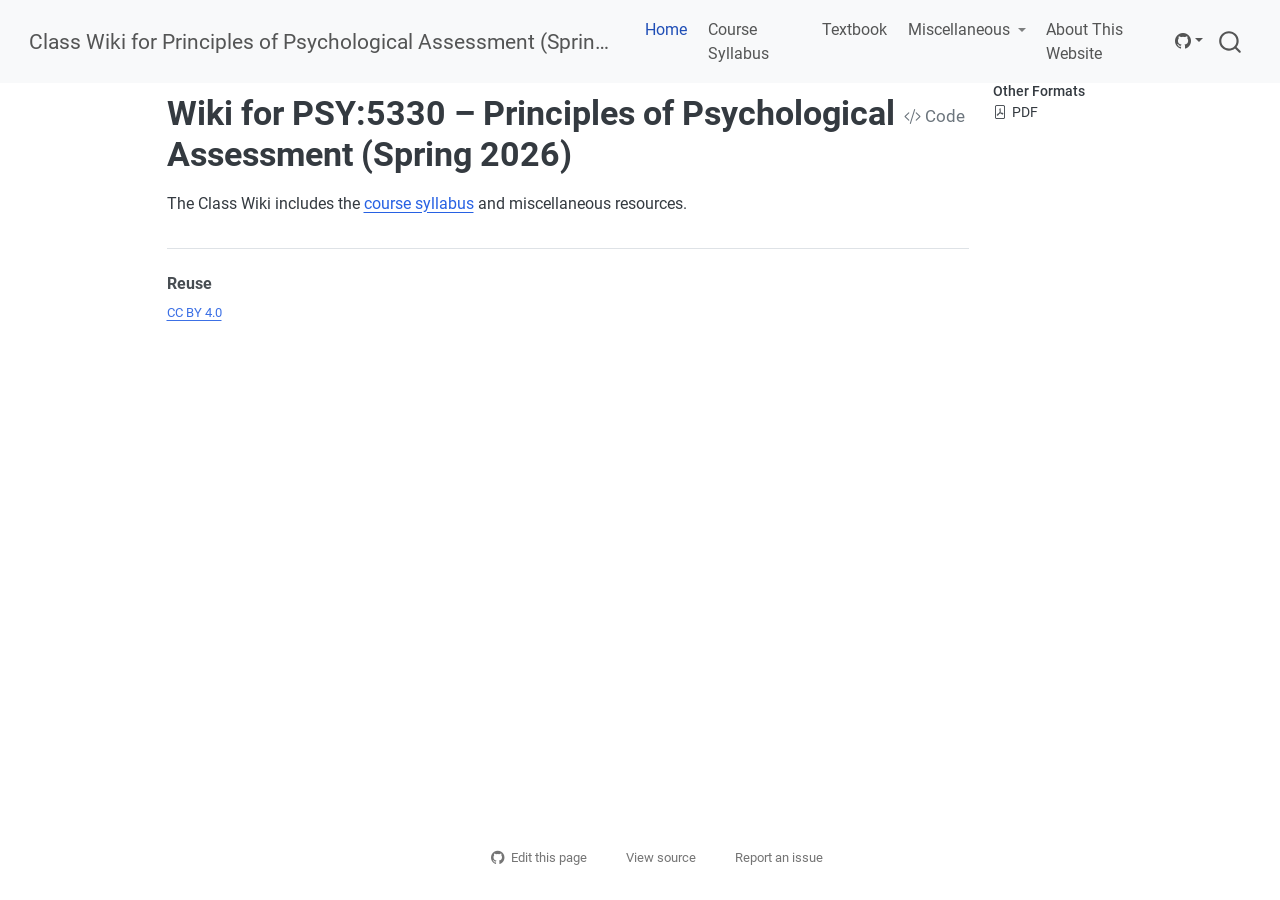
==== index.html @ 30901b77 "Initialize gh-pages" ====
<!DOCTYPE html>
<html xmlns="http://www.w3.org/1999/xhtml" lang="en" xml:lang="en"><head>

<meta charset="utf-8">
<meta name="generator" content="quarto-1.9.37">

<meta name="viewport" content="width=device-width, initial-scale=1.0, user-scalable=yes">

<meta name="author" content="Isaac T. Petersen">
<meta name="dcterms.date" content="today">

<title>Wiki for PSY:5330 – Principles of Psychological Assessment (Spring 2026) – Class Wiki for Principles of Psychological Assessment (Spring 2026)</title>
<style>
/* Default styles provided by pandoc.
** See https://pandoc.org/MANUAL.html#variables-for-html for config info.
*/
code{white-space: pre-wrap;}
span.smallcaps{font-variant: small-caps;}
div.columns{display: flex; gap: min(4vw, 1.5em);}
div.column{flex: auto; overflow-x: auto;}
div.hanging-indent{margin-left: 1.5em; text-indent: -1.5em;}
ul.task-list{list-style: none;}
ul.task-list li input[type="checkbox"] {
  width: 0.8em;
  margin: 0 0.8em 0.2em -1em; /* quarto-specific, see https://github.com/quarto-dev/quarto-cli/issues/4556 */ 
  vertical-align: middle;
}
/* CSS for syntax highlighting */
html { -webkit-text-size-adjust: 100%; }
pre > code.sourceCode { white-space: pre; position: relative; }
pre > code.sourceCode > span { display: inline-block; line-height: 1.25; }
pre > code.sourceCode > span:empty { height: 1.2em; }
.sourceCode { overflow: visible; }
code.sourceCode > span { color: inherit; text-decoration: inherit; }
div.sourceCode { margin: 1em 0; }
pre.sourceCode { margin: 0; }
@media screen {
div.sourceCode { overflow: auto; }
}
@media print {
pre > code.sourceCode { white-space: pre-wrap; }
pre > code.sourceCode > span { text-indent: -5em; padding-left: 5em; }
}
pre.numberSource code
  { counter-reset: source-line 0; }
pre.numberSource code > span
  { position: relative; left: -4em; counter-increment: source-line; }
pre.numberSource code > span > a:first-child::before
  { content: counter(source-line);
    position: relative; left: -1em; text-align: right; vertical-align: baseline;
    border: none; display: inline-block;
    -webkit-touch-callout: none; -webkit-user-select: none;
    -khtml-user-select: none; -moz-user-select: none;
    -ms-user-select: none; user-select: none;
    padding: 0 4px; width: 4em;
  }
pre.numberSource { margin-left: 3em;  padding-left: 4px; }
div.sourceCode
  {   }
@media screen {
pre > code.sourceCode > span > a:first-child::before { text-decoration: underline; }
}
</style>


<script src="site_libs/quarto-nav/quarto-nav.js"></script>
<script src="site_libs/quarto-nav/headroom.min.js"></script>
<script src="site_libs/clipboard/clipboard.min.js"></script>
<script src="site_libs/quarto-search/autocomplete.umd.js"></script>
<script src="site_libs/quarto-search/fuse.min.js"></script>
<script src="site_libs/quarto-search/quarto-search.js"></script>
<meta name="quarto:offset" content="./">
<script src="site_libs/quarto-html/quarto.js" type="module"></script>
<script src="site_libs/quarto-html/tabsets/tabsets.js" type="module"></script>
<script src="site_libs/quarto-html/popper.min.js"></script>
<script src="site_libs/quarto-html/tippy.umd.min.js"></script>
<script src="site_libs/quarto-html/anchor.min.js"></script>
<link href="site_libs/quarto-html/tippy.css" rel="stylesheet">
<link href="site_libs/quarto-html/quarto-syntax-highlighting-cad2a2f8a56dfe71ee895a68e79c9b9a.css" rel="stylesheet" id="quarto-text-highlighting-styles">
<script src="site_libs/bootstrap/bootstrap.min.js"></script>
<link href="site_libs/bootstrap/bootstrap-icons.css" rel="stylesheet">
<link href="site_libs/bootstrap/bootstrap-6f6d4dc81e9bc622e57b251f11a22821.min.css" rel="stylesheet" append-hash="true" id="quarto-bootstrap" data-mode="light">
<script id="quarto-search-options" type="application/json">{
  "location": "navbar",
  "copy-button": false,
  "collapse-after": 3,
  "panel-placement": "end",
  "type": "overlay",
  "limit": 50,
  "keyboard-shortcut": [
    "f",
    "/",
    "s"
  ],
  "show-item-context": false,
  "language": {
    "search-no-results-text": "No results",
    "search-matching-documents-text": "matching documents",
    "search-copy-link-title": "Copy link to search",
    "search-hide-matches-text": "Hide additional matches",
    "search-more-match-text": "more match in this document",
    "search-more-matches-text": "more matches in this document",
    "search-clear-button-title": "Clear",
    "search-text-placeholder": "",
    "search-detached-cancel-button-title": "Cancel",
    "search-submit-button-title": "Submit",
    "search-label": "Search"
  }
}</script>
<script async="" src="https://www.googletagmanager.com/gtag/js?id=G-CD13WE2PJ3"></script>

<script type="text/javascript">

window.dataLayer = window.dataLayer || [];
function gtag(){dataLayer.push(arguments);}
gtag('js', new Date());
gtag('config', 'G-CD13WE2PJ3', { 'anonymize_ip': true});
</script>


<link rel="stylesheet" href="styles.css">
<link rel="stylesheet" href="includes/custom.css">
<link rel="stylesheet" href="font/css/roboto.css">
</head>

<body class="nav-fixed quarto-light">

<div id="quarto-search-results"></div>
  <header id="quarto-header" class="headroom fixed-top">
    <nav class="navbar navbar-expand-lg " data-bs-theme="dark">
      <div class="navbar-container container-fluid">
      <div class="navbar-brand-container mx-auto">
    <a class="navbar-brand" href="./index.html">
    <span class="navbar-title">Class Wiki for Principles of Psychological Assessment (Spring 2026)</span>
    </a>
  </div>
            <div id="quarto-search" class="" title="Search"></div>
          <button class="navbar-toggler" type="button" data-bs-toggle="collapse" data-bs-target="#navbarCollapse" aria-controls="navbarCollapse" role="menu" aria-expanded="false" aria-label="Toggle navigation" onclick="if (window.quartoToggleHeadroom) { window.quartoToggleHeadroom(); }">
  <span class="navbar-toggler-icon"></span>
</button>
          <div class="collapse navbar-collapse" id="navbarCollapse">
            <ul class="navbar-nav navbar-nav-scroll me-auto">
  <li class="nav-item">
    <a class="nav-link active" href="./index.html" aria-current="page"> 
<span class="menu-text">Home</span></a>
  </li>  
  <li class="nav-item">
    <a class="nav-link" href="./syllabus.html"> 
<span class="menu-text">Course Syllabus</span></a>
  </li>  
  <li class="nav-item">
    <a class="nav-link" href="https://isaactpetersen.github.io/Principles-Psychological-Assessment"> 
<span class="menu-text">Textbook</span></a>
  </li>  
  <li class="nav-item dropdown ">
    <a class="nav-link dropdown-toggle" href="#" id="nav-menu-miscellaneous" role="link" data-bs-toggle="dropdown" aria-expanded="false">
 <span class="menu-text">Miscellaneous</span>
    </a>
    <ul class="dropdown-menu" aria-labelledby="nav-menu-miscellaneous">    
        <li>
    <a class="dropdown-item" href="./help.html">
 <span class="dropdown-text">I Think I Might Need Some Help…</span></a>
  </li>  
    </ul>
  </li>
  <li class="nav-item">
    <a class="nav-link" href="./about.html"> 
<span class="menu-text">About This Website</span></a>
  </li>  
</ul>
          </div> <!-- /navcollapse -->
            <div class="quarto-navbar-tools">
    <div class="dropdown">
      <a href="" title="" id="quarto-navigation-tool-dropdown-0" class="quarto-navigation-tool dropdown-toggle px-1" data-bs-toggle="dropdown" aria-expanded="false" role="link" aria-label=""><i class="bi bi-github"></i></a>
      <ul class="dropdown-menu" aria-labelledby="quarto-navigation-tool-dropdown-0">
          <li>
            <a class="dropdown-item quarto-navbar-tools-item" href="https://github.com/isaactpetersen/psy-5330-2026-spring">
            Source Code
            </a>
          </li>
          <li>
            <a class="dropdown-item quarto-navbar-tools-item" href="https://github.com/isaactpetersen/psy-5330-2026-spring/issues/new">
            Report a Bug
            </a>
          </li>
      </ul>
    </div>
</div>
      </div> <!-- /container-fluid -->
    </nav>
</header>
<!-- content -->
<div id="quarto-content" class="quarto-container page-columns page-rows-contents page-layout-article page-navbar">
<!-- sidebar -->
<!-- margin-sidebar -->
    <div id="quarto-margin-sidebar" class="sidebar margin-sidebar">
        
    <div class="quarto-alternate-formats"><h2>Other Formats</h2><ul><li><a href="index.pdf"><i class="bi bi-file-pdf"></i>PDF</a></li></ul></div></div>
<!-- main -->
<main class="content" id="quarto-document-content">

<header id="title-block-header" class="quarto-title-block default">
<div class="quarto-title">
<div class="quarto-title-block"><div><h1 class="title">Wiki for PSY:5330 – Principles of Psychological Assessment (Spring 2026)</h1><button type="button" class="btn code-tools-button" id="quarto-code-tools-source"><i class="bi"></i> Code</button></div></div>
</div>



<div class="quarto-title-meta">

    
  
    
  </div>
  


</header>


<p>The Class Wiki includes the <a href="./syllabus.html">course syllabus</a> and miscellaneous resources.</p>


<!-- -->


<div id="quarto-appendix" class="default"><section class="quarto-appendix-contents" id="quarto-reuse"><h2 class="anchored quarto-appendix-heading">Reuse</h2><div class="quarto-appendix-contents"><div><a rel="license" href="https://creativecommons.org/licenses/by/4.0/">CC BY 4.0</a></div></div></section></div></main> <!-- /main -->
<script id="quarto-html-after-body" type="application/javascript">
  window.document.addEventListener("DOMContentLoaded", function (event) {
    const icon = "";
    const anchorJS = new window.AnchorJS();
    anchorJS.options = {
      placement: 'right',
      icon: icon
    };
    anchorJS.add('.anchored');
    const isCodeAnnotation = (el) => {
      for (const clz of el.classList) {
        if (clz.startsWith('code-annotation-')) {                     
          return true;
        }
      }
      return false;
    }
    const onCopySuccess = function(e) {
      // button target
      const button = e.trigger;
      // don't keep focus
      button.blur();
      // flash "checked"
      button.classList.add('code-copy-button-checked');
      var currentTitle = button.getAttribute("title");
      button.setAttribute("title", "Copied!");
      let tooltip;
      if (window.bootstrap) {
        button.setAttribute("data-bs-toggle", "tooltip");
        button.setAttribute("data-bs-placement", "left");
        button.setAttribute("data-bs-title", "Copied!");
        tooltip = new bootstrap.Tooltip(button, 
          { trigger: "manual", 
            customClass: "code-copy-button-tooltip",
            offset: [0, -8]});
        tooltip.show();    
      }
      setTimeout(function() {
        if (tooltip) {
          tooltip.hide();
          button.removeAttribute("data-bs-title");
          button.removeAttribute("data-bs-toggle");
          button.removeAttribute("data-bs-placement");
        }
        button.setAttribute("title", currentTitle);
        button.classList.remove('code-copy-button-checked');
      }, 1000);
      // clear code selection
      e.clearSelection();
    }
    const getTextToCopy = function(trigger) {
      const outerScaffold = trigger.parentElement.cloneNode(true);
      const codeEl = outerScaffold.querySelector('code');
      for (const childEl of codeEl.children) {
        if (isCodeAnnotation(childEl)) {
          childEl.remove();
        }
      }
      return codeEl.innerText;
    }
    const clipboard = new window.ClipboardJS('.code-copy-button:not([data-in-quarto-modal])', {
      text: getTextToCopy
    });
    clipboard.on('success', onCopySuccess);
    if (window.document.getElementById('quarto-embedded-source-code-modal')) {
      const clipboardModal = new window.ClipboardJS('.code-copy-button[data-in-quarto-modal]', {
        text: getTextToCopy,
        container: window.document.getElementById('quarto-embedded-source-code-modal')
      });
      clipboardModal.on('success', onCopySuccess);
    }
    const viewSource = window.document.getElementById('quarto-view-source') ||
                       window.document.getElementById('quarto-code-tools-source');
    if (viewSource) {
      const sourceUrl = viewSource.getAttribute("data-quarto-source-url");
      viewSource.addEventListener("click", function(e) {
        if (sourceUrl) {
          // rstudio viewer pane
          if (/\bcapabilities=\b/.test(window.location)) {
            window.open(sourceUrl);
          } else {
            window.location.href = sourceUrl;
          }
        } else {
          const modal = new bootstrap.Modal(document.getElementById('quarto-embedded-source-code-modal'));
          modal.show();
        }
        return false;
      });
    }
    function toggleCodeHandler(show) {
      return function(e) {
        const detailsSrc = window.document.querySelectorAll(".cell > details > .sourceCode");
        for (let i=0; i<detailsSrc.length; i++) {
          const details = detailsSrc[i].parentElement;
          if (show) {
            details.open = true;
          } else {
            details.removeAttribute("open");
          }
        }
        const cellCodeDivs = window.document.querySelectorAll(".cell > .sourceCode");
        const fromCls = show ? "hidden" : "unhidden";
        const toCls = show ? "unhidden" : "hidden";
        for (let i=0; i<cellCodeDivs.length; i++) {
          const codeDiv = cellCodeDivs[i];
          if (codeDiv.classList.contains(fromCls)) {
            codeDiv.classList.remove(fromCls);
            codeDiv.classList.add(toCls);
          } 
        }
        return false;
      }
    }
    const hideAllCode = window.document.getElementById("quarto-hide-all-code");
    if (hideAllCode) {
      hideAllCode.addEventListener("click", toggleCodeHandler(false));
    }
    const showAllCode = window.document.getElementById("quarto-show-all-code");
    if (showAllCode) {
      showAllCode.addEventListener("click", toggleCodeHandler(true));
    }
      var localhostRegex = new RegExp(/^(?:http|https):\/\/localhost\:?[0-9]*\//);
      var mailtoRegex = new RegExp(/^mailto:/);
        var filterRegex = new RegExp("https:\/\/isaactpetersen\.github\.io\/psy-5330-2026-spring\/");
      var isInternal = (href) => {
          return filterRegex.test(href) || localhostRegex.test(href) || mailtoRegex.test(href);
      }
      // Inspect non-navigation links and adorn them if external
     var links = window.document.querySelectorAll('a[href]:not(.nav-link):not(.navbar-brand):not(.toc-action):not(.sidebar-link):not(.sidebar-item-toggle):not(.pagination-link):not(.no-external):not([aria-hidden]):not(.dropdown-item):not(.quarto-navigation-tool):not(.about-link)');
      for (var i=0; i<links.length; i++) {
        const link = links[i];
        if (!isInternal(link.href)) {
          // undo the damage that might have been done by quarto-nav.js in the case of
          // links that we want to consider external
          if (link.dataset.originalHref !== undefined) {
            link.href = link.dataset.originalHref;
          }
            // target, if specified
            link.setAttribute("target", "_blank");
            if (link.getAttribute("rel") === null) {
              link.setAttribute("rel", "noopener");
            }
        }
      }
    function tippyHover(el, contentFn, onTriggerFn, onUntriggerFn) {
      const config = {
        allowHTML: true,
        maxWidth: 500,
        delay: 100,
        arrow: false,
        appendTo: function(el) {
            return el.parentElement;
        },
        interactive: true,
        interactiveBorder: 10,
        theme: 'quarto',
        placement: 'bottom-start',
      };
      if (contentFn) {
        config.content = contentFn;
      }
      if (onTriggerFn) {
        config.onTrigger = onTriggerFn;
      }
      if (onUntriggerFn) {
        config.onUntrigger = onUntriggerFn;
      }
      window.tippy(el, config); 
    }
    const noterefs = window.document.querySelectorAll('a[role="doc-noteref"]');
    for (var i=0; i<noterefs.length; i++) {
      const ref = noterefs[i];
      tippyHover(ref, function() {
        // use id or data attribute instead here
        let href = ref.getAttribute('data-footnote-href') || ref.getAttribute('href');
        try { href = new URL(href).hash; } catch {}
        const id = href.replace(/^#\/?/, "");
        const note = window.document.getElementById(id);
        if (note) {
          return note.innerHTML;
        } else {
          return "";
        }
      });
    }
    const xrefs = window.document.querySelectorAll('a.quarto-xref');
    const processXRef = (id, note) => {
      // Strip column container classes
      const stripColumnClz = (el) => {
        el.classList.remove("page-full", "page-columns");
        if (el.children) {
          for (const child of el.children) {
            stripColumnClz(child);
          }
        }
      }
      stripColumnClz(note)
      if (id === null || id.startsWith('sec-')) {
        // Special case sections, only their first couple elements
        const container = document.createElement("div");
        if (note.children && note.children.length > 2) {
          container.appendChild(note.children[0].cloneNode(true));
          for (let i = 1; i < note.children.length; i++) {
            const child = note.children[i];
            if (child.tagName === "P" && child.innerText === "") {
              continue;
            } else {
              container.appendChild(child.cloneNode(true));
              break;
            }
          }
          if (window.Quarto?.typesetMath) {
            window.Quarto.typesetMath(container);
          }
          return container.innerHTML
        } else {
          if (window.Quarto?.typesetMath) {
            window.Quarto.typesetMath(note);
          }
          return note.innerHTML;
        }
      } else {
        // Remove any anchor links if they are present
        const anchorLink = note.querySelector('a.anchorjs-link');
        if (anchorLink) {
          anchorLink.remove();
        }
        if (window.Quarto?.typesetMath) {
          window.Quarto.typesetMath(note);
        }
        if (note.classList.contains("callout")) {
          return note.outerHTML;
        } else {
          return note.innerHTML;
        }
      }
    }
    for (var i=0; i<xrefs.length; i++) {
      const xref = xrefs[i];
      tippyHover(xref, undefined, function(instance) {
        instance.disable();
        let url = xref.getAttribute('href');
        let hash = undefined; 
        if (url.startsWith('#')) {
          hash = url;
        } else {
          try { hash = new URL(url).hash; } catch {}
        }
        if (hash) {
          const id = hash.replace(/^#\/?/, "");
          const note = window.document.getElementById(id);
          if (note !== null) {
            try {
              const html = processXRef(id, note.cloneNode(true));
              instance.setContent(html);
            } finally {
              instance.enable();
              instance.show();
            }
          } else {
            // See if we can fetch this
            fetch(url.split('#')[0])
            .then(res => res.text())
            .then(html => {
              const parser = new DOMParser();
              const htmlDoc = parser.parseFromString(html, "text/html");
              const note = htmlDoc.getElementById(id);
              if (note !== null) {
                const html = processXRef(id, note);
                instance.setContent(html);
              } 
            }).finally(() => {
              instance.enable();
              instance.show();
            });
          }
        } else {
          // See if we can fetch a full url (with no hash to target)
          // This is a special case and we should probably do some content thinning / targeting
          fetch(url)
          .then(res => res.text())
          .then(html => {
            const parser = new DOMParser();
            const htmlDoc = parser.parseFromString(html, "text/html");
            const note = htmlDoc.querySelector('main.content');
            if (note !== null) {
              // This should only happen for chapter cross references
              // (since there is no id in the URL)
              // remove the first header
              if (note.children.length > 0 && note.children[0].tagName === "HEADER") {
                note.children[0].remove();
              }
              const html = processXRef(null, note);
              instance.setContent(html);
            } 
          }).finally(() => {
            instance.enable();
            instance.show();
          });
        }
      }, function(instance) {
      });
    }
        let selectedAnnoteEl;
        const selectorForAnnotation = ( cell, annotation) => {
          let cellAttr = 'data-code-cell="' + cell + '"';
          let lineAttr = 'data-code-annotation="' +  annotation + '"';
          const selector = 'span[' + cellAttr + '][' + lineAttr + ']';
          return selector;
        }
        const selectCodeLines = (annoteEl) => {
          const doc = window.document;
          const targetCell = annoteEl.getAttribute("data-target-cell");
          const targetAnnotation = annoteEl.getAttribute("data-target-annotation");
          const annoteSpan = window.document.querySelector(selectorForAnnotation(targetCell, targetAnnotation));
          const lines = annoteSpan.getAttribute("data-code-lines").split(",");
          const lineIds = lines.map((line) => {
            return targetCell + "-" + line;
          })
          let top = null;
          let height = null;
          let parent = null;
          if (lineIds.length > 0) {
              //compute the position of the single el (top and bottom and make a div)
              const el = window.document.getElementById(lineIds[0]);
              top = el.offsetTop;
              height = el.offsetHeight;
              parent = el.parentElement.parentElement;
            if (lineIds.length > 1) {
              const lastEl = window.document.getElementById(lineIds[lineIds.length - 1]);
              const bottom = lastEl.offsetTop + lastEl.offsetHeight;
              height = bottom - top;
            }
            if (top !== null && height !== null && parent !== null) {
              // cook up a div (if necessary) and position it 
              let div = window.document.getElementById("code-annotation-line-highlight");
              if (div === null) {
                div = window.document.createElement("div");
                div.setAttribute("id", "code-annotation-line-highlight");
                div.style.position = 'absolute';
                parent.appendChild(div);
              }
              div.style.top = top - 2 + "px";
              div.style.height = height + 4 + "px";
              div.style.left = 0;
              let gutterDiv = window.document.getElementById("code-annotation-line-highlight-gutter");
              if (gutterDiv === null) {
                gutterDiv = window.document.createElement("div");
                gutterDiv.setAttribute("id", "code-annotation-line-highlight-gutter");
                gutterDiv.style.position = 'absolute';
                const codeCell = window.document.getElementById(targetCell);
                const gutter = codeCell.querySelector('.code-annotation-gutter');
                gutter.appendChild(gutterDiv);
              }
              gutterDiv.style.top = top - 2 + "px";
              gutterDiv.style.height = height + 4 + "px";
            }
            selectedAnnoteEl = annoteEl;
          }
        };
        const unselectCodeLines = () => {
          const elementsIds = ["code-annotation-line-highlight", "code-annotation-line-highlight-gutter"];
          elementsIds.forEach((elId) => {
            const div = window.document.getElementById(elId);
            if (div) {
              div.remove();
            }
          });
          selectedAnnoteEl = undefined;
        };
          // Handle positioning of the toggle
      window.addEventListener(
        "resize",
        throttle(() => {
          elRect = undefined;
          if (selectedAnnoteEl) {
            selectCodeLines(selectedAnnoteEl);
          }
        }, 10)
      );
      function throttle(fn, ms) {
      let throttle = false;
      let timer;
        return (...args) => {
          if(!throttle) { // first call gets through
              fn.apply(this, args);
              throttle = true;
          } else { // all the others get throttled
              if(timer) clearTimeout(timer); // cancel #2
              timer = setTimeout(() => {
                fn.apply(this, args);
                timer = throttle = false;
              }, ms);
          }
        };
      }
        // Attach click handler to the DT
        const annoteDls = window.document.querySelectorAll('dt[data-target-cell]');
        for (const annoteDlNode of annoteDls) {
          annoteDlNode.addEventListener('click', (event) => {
            const clickedEl = event.target;
            if (clickedEl !== selectedAnnoteEl) {
              unselectCodeLines();
              const activeEl = window.document.querySelector('dt[data-target-cell].code-annotation-active');
              if (activeEl) {
                activeEl.classList.remove('code-annotation-active');
              }
              selectCodeLines(clickedEl);
              clickedEl.classList.add('code-annotation-active');
            } else {
              // Unselect the line
              unselectCodeLines();
              clickedEl.classList.remove('code-annotation-active');
            }
          });
        }
    const findCites = (el) => {
      const parentEl = el.parentElement;
      if (parentEl) {
        const cites = parentEl.dataset.cites;
        if (cites) {
          return {
            el,
            cites: cites.split(' ')
          };
        } else {
          return findCites(el.parentElement)
        }
      } else {
        return undefined;
      }
    };
    var bibliorefs = window.document.querySelectorAll('a[role="doc-biblioref"]');
    for (var i=0; i<bibliorefs.length; i++) {
      const ref = bibliorefs[i];
      const citeInfo = findCites(ref);
      if (citeInfo) {
        tippyHover(citeInfo.el, function() {
          var popup = window.document.createElement('div');
          citeInfo.cites.forEach(function(cite) {
            var citeDiv = window.document.createElement('div');
            citeDiv.classList.add('hanging-indent');
            citeDiv.classList.add('csl-entry');
            var biblioDiv = window.document.getElementById('ref-' + cite);
            if (biblioDiv) {
              citeDiv.innerHTML = biblioDiv.innerHTML;
            }
            popup.appendChild(citeDiv);
          });
          return popup.innerHTML;
        });
      }
    }
  });
  </script><div class="modal fade" id="quarto-embedded-source-code-modal" tabindex="-1" aria-labelledby="quarto-embedded-source-code-modal-label" aria-hidden="true"><div class="modal-dialog modal-dialog-scrollable"><div class="modal-content"><div class="modal-header"><h5 class="modal-title" id="quarto-embedded-source-code-modal-label">Source Code</h5><button class="btn-close" data-bs-dismiss="modal"></button></div><div class="modal-body"><div class="">
<div class="code-copy-outer-scaffold"><div class="sourceCode" id="cb1" data-shortcodes="false"><pre class="sourceCode markdown code-with-copy"><code class="sourceCode markdown"><span id="cb1-1"><a href="#cb1-1" aria-hidden="true" tabindex="-1"></a><span class="co">---</span></span>
<span id="cb1-2"><a href="#cb1-2" aria-hidden="true" tabindex="-1"></a><span class="an">title:</span><span class="co"> "Wiki for PSY:5330 – Principles of Psychological Assessment (Spring 2026)"</span></span>
<span id="cb1-3"><a href="#cb1-3" aria-hidden="true" tabindex="-1"></a><span class="co">---</span></span>
<span id="cb1-4"><a href="#cb1-4" aria-hidden="true" tabindex="-1"></a></span>
<span id="cb1-5"><a href="#cb1-5" aria-hidden="true" tabindex="-1"></a>The Class Wiki includes the <span class="co">[</span><span class="ot">course syllabus</span><span class="co">](syllabus.qmd)</span> and miscellaneous resources.</span></code></pre></div><button title="Copy to Clipboard" class="code-copy-button" data-in-quarto-modal=""><i class="bi"></i></button></div>
</div></div></div></div></div>
</div> <!-- /content -->




<footer class="footer"><div class="nav-footer"><div class="nav-footer-center"><div class="toc-actions"><ul><li><a href="https://github.com/isaactpetersen/psy-5330-2026-spring/edit/main/index.qmd" class="toc-action"><i class="bi bi-github"></i>Edit this page</a></li><li><a href="https://github.com/isaactpetersen/psy-5330-2026-spring/blob/main/index.qmd" class="toc-action"><i class="bi empty"></i>View source</a></li><li><a href="https://github.com/isaactpetersen/psy-5330-2026-spring/issues/new" class="toc-action"><i class="bi empty"></i>Report an issue</a></li></ul></div></div></div></footer></body></html>
---- site_libs/quarto-html/tippy.css ----
.tippy-box[data-animation=fade][data-state=hidden]{opacity:0}[data-tippy-root]{max-width:calc(100vw - 10px)}.tippy-box{position:relative;background-color:#333;color:#fff;border-radius:4px;font-size:14px;line-height:1.4;white-space:normal;outline:0;transition-property:transform,visibility,opacity}.tippy-box[data-placement^=top]>.tippy-arrow{bottom:0}.tippy-box[data-placement^=top]>.tippy-arrow:before{bottom:-7px;left:0;border-width:8px 8px 0;border-top-color:initial;transform-origin:center top}.tippy-box[data-placement^=bottom]>.tippy-arrow{top:0}.tippy-box[data-placement^=bottom]>.tippy-arrow:before{top:-7px;left:0;border-width:0 8px 8px;border-bottom-color:initial;transform-origin:center bottom}.tippy-box[data-placement^=left]>.tippy-arrow{right:0}.tippy-box[data-placement^=left]>.tippy-arrow:before{border-width:8px 0 8px 8px;border-left-color:initial;right:-7px;transform-origin:center left}.tippy-box[data-placement^=right]>.tippy-arrow{left:0}.tippy-box[data-placement^=right]>.tippy-arrow:before{left:-7px;border-width:8px 8px 8px 0;border-right-color:initial;transform-origin:center right}.tippy-box[data-inertia][data-state=visible]{transition-timing-function:cubic-bezier(.54,1.5,.38,1.11)}.tippy-arrow{width:16px;height:16px;color:#333}.tippy-arrow:before{content:"";position:absolute;border-color:transparent;border-style:solid}.tippy-content{position:relative;padding:5px 9px;z-index:1}
---- site_libs/quarto-html/quarto-syntax-highlighting-cad2a2f8a56dfe71ee895a68e79c9b9a.css ----
/* quarto syntax highlight colors */
:root {
  --quarto-hl-ot-color: #d91e18;
  --quarto-hl-at-color: #a55a00;
  --quarto-hl-ss-color: #008000;
  --quarto-hl-an-color: #696969;
  --quarto-hl-fu-color: #06287e;
  --quarto-hl-st-color: #008000;
  --quarto-hl-cf-color: #d91e18;
  --quarto-hl-op-color: #00769e;
  --quarto-hl-er-color: #7928a1;
  --quarto-hl-bn-color: #7928a1;
  --quarto-hl-al-color: #7928a1;
  --quarto-hl-va-color: #a55a00;
  --quarto-hl-bu-color: inherit;
  --quarto-hl-ex-color: inherit;
  --quarto-hl-pp-color: #7928a1;
  --quarto-hl-in-color: #696969;
  --quarto-hl-vs-color: #008000;
  --quarto-hl-wa-color: #696969;
  --quarto-hl-do-color: #696969;
  --quarto-hl-im-color: inherit;
  --quarto-hl-ch-color: #008000;
  --quarto-hl-dt-color: #7928a1;
  --quarto-hl-fl-color: #a55a00;
  --quarto-hl-co-color: #696969;
  --quarto-hl-cv-color: #696969;
  --quarto-hl-cn-color: #d91e18;
  --quarto-hl-sc-color: #00769e;
  --quarto-hl-dv-color: #7928a1;
  --quarto-hl-kw-color: #d91e18;
}

/* other quarto variables */
:root {
  --quarto-font-monospace: SFMono-Regular, Menlo, Monaco, Consolas, "Liberation Mono", "Courier New", monospace;
}

/* syntax highlight based on Pandoc's rules */
pre > code.sourceCode > span {
  color: #545454;
}

code.sourceCode > span {
  color: #545454;
}

div.sourceCode,
div.sourceCode pre.sourceCode {
  color: #545454;
}

/* Normal */
code span {
  color: #545454;
}

/* Alert */
code span.al {
  color: #7928a1;
  font-style: inherit;
}

/* Annotation */
code span.an {
  color: #696969;
  font-style: inherit;
}

/* Attribute */
code span.at {
  color: #a55a00;
  font-style: inherit;
}

/* BaseN */
code span.bn {
  color: #7928a1;
  font-style: inherit;
}

/* BuiltIn */
code span.bu {
  font-style: inherit;
}

/* ControlFlow */
code span.cf {
  color: #d91e18;
  font-style: inherit;
}

/* Char */
code span.ch {
  color: #008000;
  font-style: inherit;
}

/* Constant */
code span.cn {
  color: #d91e18;
  font-style: inherit;
}

/* Comment */
code span.co {
  color: #696969;
  font-style: inherit;
}

/* CommentVar */
code span.cv {
  color: #696969;
  font-style: italic;
}

/* Documentation */
code span.do {
  color: #696969;
  font-style: italic;
}

/* DataType */
code span.dt {
  color: #7928a1;
  font-style: inherit;
}

/* DecVal */
code span.dv {
  color: #7928a1;
  font-style: inherit;
}

/* Error */
code span.er {
  color: #7928a1;
  font-style: inherit;
}

/* Extension */
code span.ex {
  font-style: inherit;
}

/* Float */
code span.fl {
  color: #a55a00;
  font-style: inherit;
}

/* Function */
code span.fu {
  color: #06287e;
  font-style: inherit;
}

/* Import */
code span.im {
  font-style: inherit;
}

/* Information */
code span.in {
  color: #696969;
  font-style: inherit;
}

/* Keyword */
code span.kw {
  color: #d91e18;
  font-style: inherit;
}

/* Operator */
code span.op {
  color: #00769e;
  font-style: inherit;
}

/* Other */
code span.ot {
  color: #d91e18;
  font-style: inherit;
}

/* Preprocessor */
code span.pp {
  color: #7928a1;
  font-style: inherit;
}

/* SpecialChar */
code span.sc {
  color: #00769e;
  font-style: inherit;
}

/* SpecialString */
code span.ss {
  color: #008000;
  font-style: inherit;
}

/* String */
code span.st {
  color: #008000;
  font-style: inherit;
}

/* Variable */
code span.va {
  color: #a55a00;
  font-style: inherit;
}

/* VerbatimString */
code span.vs {
  color: #008000;
  font-style: inherit;
}

/* Warning */
code span.wa {
  color: #696969;
  font-style: italic;
}

.prevent-inlining {
  content: "</";
}

/*# sourceMappingURL=5926083d5e9dd90c2eb8d06145e1d972.css.map */
---- styles.css ----
/* css styles */
---- includes/custom.css ----
/* Whole document: */
body{
  font-family: Roboto;
  font-size: 12pt;
}

/* Headers */
h1,h2,h3,h4,h5,h6{
  font-family: Roboto;
}

/* Block quotes: */
blockquote {
  padding: 10px 20px;
  margin: 0 0 20px;
  font-size: 14px; /*default: 17.5px*/
  border-left: 5px solid #eee;
}

/* Navbar */
.navbar-brand {
  font-family: Roboto;
}

.navbar-default {
  font-family: Roboto;
  font-size: 12pt;
}
---- font/css/roboto.css ----
@font-face {
  font-family: 'Roboto';
  font-style: normal;
  font-weight: 100;
  src: url('../fonts/roboto-v30-latin-100.eot'); /* IE9 Compat Modes */
  src: local(''), local(''),
       url('../fonts/roboto-v30-latin-100.eot?#iefix') format('embedded-opentype'), /* IE6-IE8 */
       url('../fonts/roboto-v30-latin-100.woff2') format('woff2'), /* Super Modern Browsers */
       url('../fonts/roboto-v30-latin-100.woff') format('woff'), /* Modern Browsers */
       url('../fonts/roboto-v30-latin-100.ttf') format('truetype'), /* Safari, Android, iOS */
       url('../fonts/roboto-v30-latin-100.svg#\1') format('svg'); /* Legacy iOS */
}
@font-face {
  font-family: 'Roboto';
  font-style: italic;
  font-weight: 100;
  src: url('../fonts/roboto-v30-latin-100italic.eot'); /* IE9 Compat Modes */
  src: local(''), local(''),
       url('../fonts/roboto-v30-latin-100italic.eot?#iefix') format('embedded-opentype'), /* IE6-IE8 */
       url('../fonts/roboto-v30-latin-100italic.woff2') format('woff2'), /* Super Modern Browsers */
       url('../fonts/roboto-v30-latin-100italic.woff') format('woff'), /* Modern Browsers */
       url('../fonts/roboto-v30-latin-100italic.ttf') format('truetype'), /* Safari, Android, iOS */
       url('../fonts/roboto-v30-latin-100italic.svg#\1') format('svg'); /* Legacy iOS */
}
@font-face {
  font-family: 'Roboto';
  font-style: normal;
  font-weight: 300;
  src: url('../fonts/roboto-v30-latin-300.eot'); /* IE9 Compat Modes */
  src: local(''), local(''),
       url('../fonts/roboto-v30-latin-300.eot?#iefix') format('embedded-opentype'), /* IE6-IE8 */
       url('../fonts/roboto-v30-latin-300.woff2') format('woff2'), /* Super Modern Browsers */
       url('../fonts/roboto-v30-latin-300.woff') format('woff'), /* Modern Browsers */
       url('../fonts/roboto-v30-latin-300.ttf') format('truetype'), /* Safari, Android, iOS */
       url('../fonts/roboto-v30-latin-300.svg#\1') format('svg'); /* Legacy iOS */
}
@font-face {
  font-family: 'Roboto';
  font-style: italic;
  font-weight: 300;
  src: url('../fonts/roboto-v30-latin-300italic.eot'); /* IE9 Compat Modes */
  src: local(''), local(''),
       url('../fonts/roboto-v30-latin-300italic.eot?#iefix') format('embedded-opentype'), /* IE6-IE8 */
       url('../fonts/roboto-v30-latin-300italic.woff2') format('woff2'), /* Super Modern Browsers */
       url('../fonts/roboto-v30-latin-300italic.woff') format('woff'), /* Modern Browsers */
       url('../fonts/roboto-v30-latin-300italic.ttf') format('truetype'), /* Safari, Android, iOS */
       url('../fonts/roboto-v30-latin-300italic.svg#\1') format('svg'); /* Legacy iOS */
}
@font-face {
  font-family: 'Roboto';
  font-style: normal;
  font-weight: 400;
  src: url('../fonts/roboto-v30-latin-regular.eot'); /* IE9 Compat Modes */
  src: local(''), local(''),
       url('../fonts/roboto-v30-latin-regular.eot?#iefix') format('embedded-opentype'), /* IE6-IE8 */
       url('../fonts/roboto-v30-latin-regular.woff2') format('woff2'), /* Super Modern Browsers */
       url('../fonts/roboto-v30-latin-regular.woff') format('woff'), /* Modern Browsers */
       url('../fonts/roboto-v30-latin-regular.ttf') format('truetype'), /* Safari, Android, iOS */
       url('../fonts/roboto-v30-latin-regular.svg#\1') format('svg'); /* Legacy iOS */
}
@font-face {
  font-family: 'Roboto';
  font-style: italic;
  font-weight: 400;
  src: url('../fonts/roboto-v30-latin-italic.eot'); /* IE9 Compat Modes */
  src: local(''), local(''),
       url('../fonts/roboto-v30-latin-italic.eot?#iefix') format('embedded-opentype'), /* IE6-IE8 */
       url('../fonts/roboto-v30-latin-italic.woff2') format('woff2'), /* Super Modern Browsers */
       url('../fonts/roboto-v30-latin-italic.woff') format('woff'), /* Modern Browsers */
       url('../fonts/roboto-v30-latin-italic.ttf') format('truetype'), /* Safari, Android, iOS */
       url('../fonts/roboto-v30-latin-italic.svg#\1') format('svg'); /* Legacy iOS */
}
@font-face {
  font-family: 'Roboto';
  font-style: normal;
  font-weight: 500;
  src: url('../fonts/roboto-v30-latin-500.eot'); /* IE9 Compat Modes */
  src: local(''), local(''),
       url('../fonts/roboto-v30-latin-500.eot?#iefix') format('embedded-opentype'), /* IE6-IE8 */
       url('../fonts/roboto-v30-latin-500.woff2') format('woff2'), /* Super Modern Browsers */
       url('../fonts/roboto-v30-latin-500.woff') format('woff'), /* Modern Browsers */
       url('../fonts/roboto-v30-latin-500.ttf') format('truetype'), /* Safari, Android, iOS */
       url('../fonts/roboto-v30-latin-500.svg#\1') format('svg'); /* Legacy iOS */
}
@font-face {
  font-family: 'Roboto';
  font-style: italic;
  font-weight: 500;
  src: url('../fonts/roboto-v30-latin-500italic.eot'); /* IE9 Compat Modes */
  src: local(''), local(''),
       url('../fonts/roboto-v30-latin-500italic.eot?#iefix') format('embedded-opentype'), /* IE6-IE8 */
       url('../fonts/roboto-v30-latin-500italic.woff2') format('woff2'), /* Super Modern Browsers */
       url('../fonts/roboto-v30-latin-500italic.woff') format('woff'), /* Modern Browsers */
       url('../fonts/roboto-v30-latin-500italic.ttf') format('truetype'), /* Safari, Android, iOS */
       url('../fonts/roboto-v30-latin-500italic.svg#\1') format('svg'); /* Legacy iOS */
}
@font-face {
  font-family: 'Roboto';
  font-style: normal;
  font-weight: 700;
  src: url('../fonts/roboto-v30-latin-700.eot'); /* IE9 Compat Modes */
  src: local(''), local(''),
       url('../fonts/roboto-v30-latin-700.eot?#iefix') format('embedded-opentype'), /* IE6-IE8 */
       url('../fonts/roboto-v30-latin-700.woff2') format('woff2'), /* Super Modern Browsers */
       url('../fonts/roboto-v30-latin-700.woff') format('woff'), /* Modern Browsers */
       url('../fonts/roboto-v30-latin-700.ttf') format('truetype'), /* Safari, Android, iOS */
       url('../fonts/roboto-v30-latin-700.svg#\1') format('svg'); /* Legacy iOS */
}
@font-face {
  font-family: 'Roboto';
  font-style: italic;
  font-weight: 700;
  src: url('../fonts/roboto-v30-latin-700italic.eot'); /* IE9 Compat Modes */
  src: local(''), local(''),
       url('../fonts/roboto-v30-latin-700italic.eot?#iefix') format('embedded-opentype'), /* IE6-IE8 */
       url('../fonts/roboto-v30-latin-700italic.woff2') format('woff2'), /* Super Modern Browsers */
       url('../fonts/roboto-v30-latin-700italic.woff') format('woff'), /* Modern Browsers */
       url('../fonts/roboto-v30-latin-700italic.ttf') format('truetype'), /* Safari, Android, iOS */
       url('../fonts/roboto-v30-latin-700italic.svg#\1') format('svg'); /* Legacy iOS */
}
@font-face {
  font-family: 'Roboto';
  font-style: normal;
  font-weight: 900;
  src: url('../fonts/roboto-v30-latin-900.eot'); /* IE9 Compat Modes */
  src: local(''), local(''),
       url('../fonts/roboto-v30-latin-900.eot?#iefix') format('embedded-opentype'), /* IE6-IE8 */
       url('../fonts/roboto-v30-latin-900.woff2') format('woff2'), /* Super Modern Browsers */
       url('../fonts/roboto-v30-latin-900.woff') format('woff'), /* Modern Browsers */
       url('../fonts/roboto-v30-latin-900.ttf') format('truetype'), /* Safari, Android, iOS */
       url('../fonts/roboto-v30-latin-900.svg#\1') format('svg'); /* Legacy iOS */
}
@font-face {
  font-family: 'Roboto';
  font-style: italic;
  font-weight: 900;
  src: url('../fonts/roboto-v30-latin-900italic.eot'); /* IE9 Compat Modes */
  src: local(''), local(''),
       url('../fonts/roboto-v30-latin-900italic.eot?#iefix') format('embedded-opentype'), /* IE6-IE8 */
       url('../fonts/roboto-v30-latin-900italic.woff2') format('woff2'), /* Super Modern Browsers */
       url('../fonts/roboto-v30-latin-900italic.woff') format('woff'), /* Modern Browsers */
       url('../fonts/roboto-v30-latin-900italic.ttf') format('truetype'), /* Safari, Android, iOS */
       url('../fonts/roboto-v30-latin-900italic.svg#\1') format('svg'); /* Legacy iOS */
}
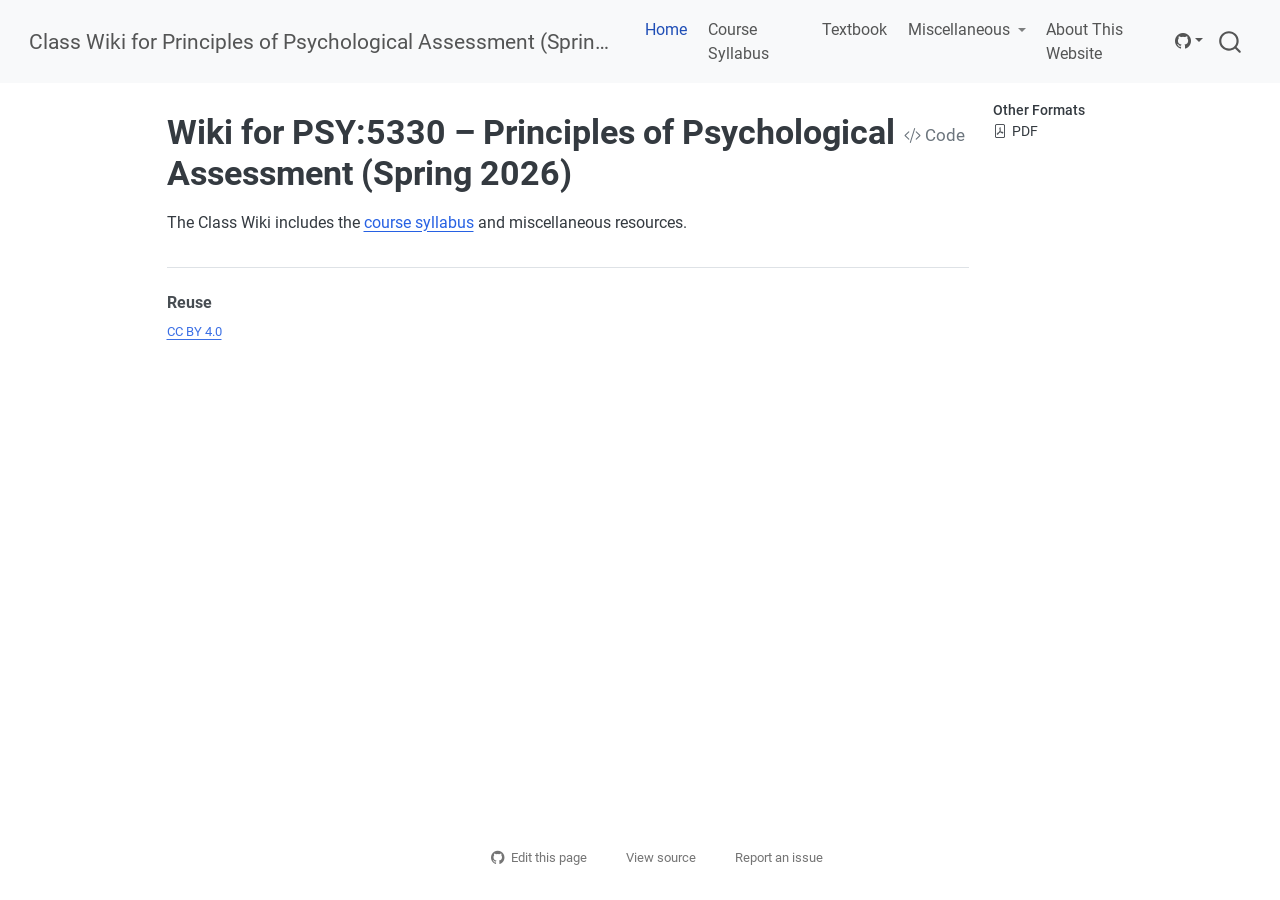
==== commit 125b7459: "Built site for gh-pages" ====
--- a/index.html
+++ b/index.html
@@ -2,7 +2,7 @@
 <html xmlns="http://www.w3.org/1999/xhtml" lang="en" xml:lang="en"><head>
 
 <meta charset="utf-8">
-<meta name="generator" content="quarto-1.9.37">
+<meta name="generator" content="quarto-1.10.18">
 
 <meta name="viewport" content="width=device-width, initial-scale=1.0, user-scalable=yes">
 
@@ -14,10 +14,13 @@
 /* Default styles provided by pandoc.
 ** See https://pandoc.org/MANUAL.html#variables-for-html for config info.
 */
-code{white-space: pre-wrap;}
 span.smallcaps{font-variant: small-caps;}
-div.columns{display: flex; gap: min(4vw, 1.5em);}
-div.column{flex: auto; overflow-x: auto;}
+div.columns{display: flex; gap: 1.5em;}
+div.column{flex: auto;}
+@media screen {
+div.columns{gap: min(4vw, 1.5em);}
+div.column{overflow-x: auto;}
+}
 div.hanging-indent{margin-left: 1.5em; text-indent: -1.5em;}
 ul.task-list{list-style: none;}
 ul.task-list li input[type="checkbox"] {
@@ -76,10 +79,10 @@
 <script src="site_libs/quarto-html/tippy.umd.min.js"></script>
 <script src="site_libs/quarto-html/anchor.min.js"></script>
 <link href="site_libs/quarto-html/tippy.css" rel="stylesheet">
-<link href="site_libs/quarto-html/quarto-syntax-highlighting-cad2a2f8a56dfe71ee895a68e79c9b9a.css" rel="stylesheet" id="quarto-text-highlighting-styles">
+<link href="site_libs/quarto-html/quarto-syntax-highlighting-3419ea62b3ca2d77d3d547f86109e84e.css" rel="stylesheet" id="quarto-text-highlighting-styles">
 <script src="site_libs/bootstrap/bootstrap.min.js"></script>
 <link href="site_libs/bootstrap/bootstrap-icons.css" rel="stylesheet">
-<link href="site_libs/bootstrap/bootstrap-6f6d4dc81e9bc622e57b251f11a22821.min.css" rel="stylesheet" append-hash="true" id="quarto-bootstrap" data-mode="light">
+<link href="site_libs/bootstrap/bootstrap-331c01ae5bcb8b1def0474f38323fa04.min.css" rel="stylesheet" append-hash="true" id="quarto-bootstrap" data-mode="light">
 <script id="quarto-search-options" type="application/json">{
   "location": "navbar",
   "copy-button": false,
@@ -317,16 +320,16 @@
     }
     function toggleCodeHandler(show) {
       return function(e) {
-        const detailsSrc = window.document.querySelectorAll(".cell > details > .sourceCode");
-        for (let i=0; i<detailsSrc.length; i++) {
-          const details = detailsSrc[i].parentElement;
+        const cellDetails = window.document.querySelectorAll(".cell details.code-fold");
+        for (let i=0; i<cellDetails.length; i++) {
+          const details = cellDetails[i];
           if (show) {
             details.open = true;
           } else {
             details.removeAttribute("open");
           }
         }
-        const cellCodeDivs = window.document.querySelectorAll(".cell > .sourceCode");
+        const cellCodeDivs = window.document.querySelectorAll(".cell div.sourceCode.cell-code");
         const fromCls = show ? "hidden" : "unhidden";
         const toCls = show ? "unhidden" : "hidden";
         for (let i=0; i<cellCodeDivs.length; i++) {
@@ -349,7 +352,7 @@
     }
       var localhostRegex = new RegExp(/^(?:http|https):\/\/localhost\:?[0-9]*\//);
       var mailtoRegex = new RegExp(/^mailto:/);
-        var filterRegex = new RegExp("https:\/\/isaactpetersen\.github\.io\/psy-5330-2026-spring\/");
+        var filterRegex = new RegExp("https:\/\/isaactpetersen\.github\.io\/psy-5330-2028-spring\/");
       var isInternal = (href) => {
           return filterRegex.test(href) || localhostRegex.test(href) || mailtoRegex.test(href);
       }
--- a/site_libs/quarto-html/quarto-syntax-highlighting-3419ea62b3ca2d77d3d547f86109e84e.css
+++ b/site_libs/quarto-html/quarto-syntax-highlighting-3419ea62b3ca2d77d3d547f86109e84e.css
@@ -0,0 +1,233 @@
+/* quarto syntax highlight colors */
+:root {
+  --quarto-hl-ot-color: #d91e18;
+  --quarto-hl-at-color: #a55a00;
+  --quarto-hl-ss-color: #008000;
+  --quarto-hl-an-color: #696969;
+  --quarto-hl-fu-color: #06287e;
+  --quarto-hl-st-color: #008000;
+  --quarto-hl-cf-color: #d91e18;
+  --quarto-hl-op-color: #00769e;
+  --quarto-hl-er-color: #7928a1;
+  --quarto-hl-bn-color: #7928a1;
+  --quarto-hl-al-color: #7928a1;
+  --quarto-hl-va-color: #a55a00;
+  --quarto-hl-bu-color: inherit;
+  --quarto-hl-ex-color: inherit;
+  --quarto-hl-pp-color: #7928a1;
+  --quarto-hl-in-color: #696969;
+  --quarto-hl-vs-color: #008000;
+  --quarto-hl-wa-color: #696969;
+  --quarto-hl-do-color: #696969;
+  --quarto-hl-im-color: inherit;
+  --quarto-hl-ch-color: #008000;
+  --quarto-hl-dt-color: #7928a1;
+  --quarto-hl-fl-color: #a55a00;
+  --quarto-hl-co-color: #696969;
+  --quarto-hl-cv-color: #696969;
+  --quarto-hl-cn-color: #d91e18;
+  --quarto-hl-sc-color: #00769e;
+  --quarto-hl-dv-color: #7928a1;
+  --quarto-hl-kw-color: #d91e18;
+}
+
+/* other quarto variables */
+:root {
+  --quarto-font-monospace: SFMono-Regular, Menlo, Monaco, Consolas, "Liberation Mono", "Courier New", monospace;
+}
+
+/* syntax highlight based on Pandoc's rules */
+pre > code.sourceCode > span {
+  color: #545454;
+}
+
+code.sourceCode > span {
+  color: #545454;
+}
+
+div.sourceCode,
+div.sourceCode pre.sourceCode {
+  color: #545454;
+}
+
+/* Normal */
+code span {
+  color: #545454;
+}
+
+/* Alert */
+code span.al {
+  color: #7928a1;
+  font-style: inherit;
+}
+
+/* Annotation */
+code span.an {
+  color: #696969;
+  font-style: inherit;
+}
+
+/* Attribute */
+code span.at {
+  color: #a55a00;
+  font-style: inherit;
+}
+
+/* BaseN */
+code span.bn {
+  color: #7928a1;
+  font-style: inherit;
+}
+
+/* BuiltIn */
+code span.bu {
+  font-style: inherit;
+}
+
+/* ControlFlow */
+code span.cf {
+  color: #d91e18;
+  font-style: inherit;
+}
+
+/* Char */
+code span.ch {
+  color: #008000;
+  font-style: inherit;
+}
+
+/* Constant */
+code span.cn {
+  color: #d91e18;
+  font-style: inherit;
+}
+
+/* Comment */
+code span.co {
+  color: #696969;
+  font-style: inherit;
+}
+
+/* CommentVar */
+code span.cv {
+  color: #696969;
+  font-style: italic;
+}
+
+/* Documentation */
+code span.do {
+  color: #696969;
+  font-style: italic;
+}
+
+/* DataType */
+code span.dt {
+  color: #7928a1;
+  font-style: inherit;
+}
+
+/* DecVal */
+code span.dv {
+  color: #7928a1;
+  font-style: inherit;
+}
+
+/* Error */
+code span.er {
+  color: #7928a1;
+  font-style: inherit;
+}
+
+/* Extension */
+code span.ex {
+  font-style: inherit;
+}
+
+/* Float */
+code span.fl {
+  color: #a55a00;
+  font-style: inherit;
+}
+
+/* Function */
+code span.fu {
+  color: #06287e;
+  font-style: inherit;
+}
+
+/* Import */
+code span.im {
+  font-style: inherit;
+}
+
+/* Information */
+code span.in {
+  color: #696969;
+  font-style: inherit;
+}
+
+/* Keyword */
+code span.kw {
+  color: #d91e18;
+  font-style: inherit;
+}
+
+/* Operator */
+code span.op {
+  color: #00769e;
+  font-style: inherit;
+}
+
+/* Other */
+code span.ot {
+  color: #d91e18;
+  font-style: inherit;
+}
+
+/* Preprocessor */
+code span.pp {
+  color: #7928a1;
+  font-style: inherit;
+}
+
+/* SpecialChar */
+code span.sc {
+  color: #00769e;
+  font-style: inherit;
+}
+
+/* SpecialString */
+code span.ss {
+  color: #008000;
+  font-style: inherit;
+}
+
+/* String */
+code span.st {
+  color: #008000;
+  font-style: inherit;
+}
+
+/* Variable */
+code span.va {
+  color: #a55a00;
+  font-style: inherit;
+}
+
+/* VerbatimString */
+code span.vs {
+  color: #008000;
+  font-style: inherit;
+}
+
+/* Warning */
+code span.wa {
+  color: #696969;
+  font-style: italic;
+}
+
+.prevent-inlining {
+  content: "</";
+}
+
+/*# sourceMappingURL=a0e48aebe202bc7301f9966d54efda35.css.map */
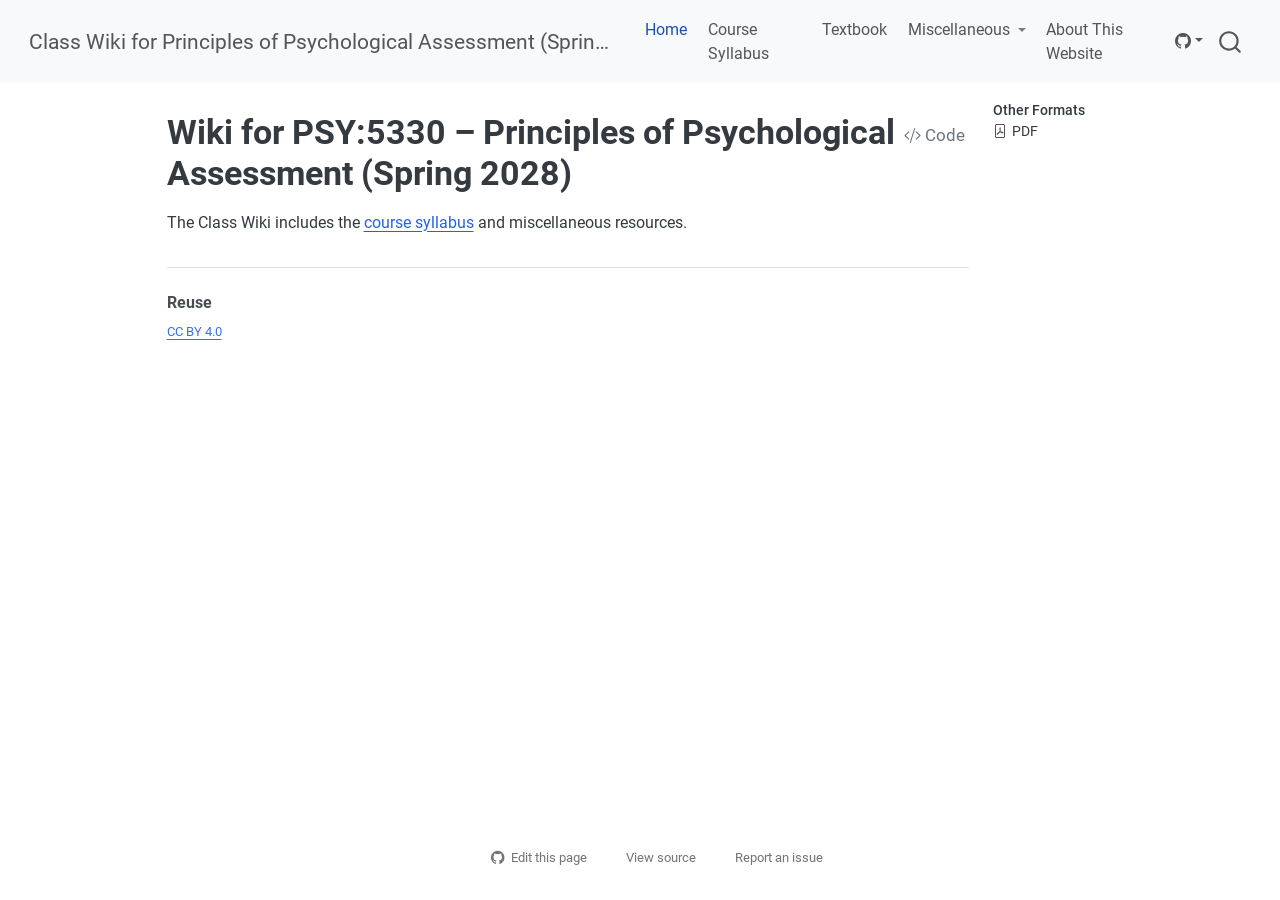
==== commit ddb5c9e2: "Built site for gh-pages" ====
--- a/index.html
+++ b/index.html
@@ -9,7 +9,7 @@
 <meta name="author" content="Isaac T. Petersen">
 <meta name="dcterms.date" content="today">
 
-<title>Wiki for PSY:5330 – Principles of Psychological Assessment (Spring 2026) – Class Wiki for Principles of Psychological Assessment (Spring 2026)</title>
+<title>Wiki for PSY:5330 – Principles of Psychological Assessment (Spring 2028) – Class Wiki for Principles of Psychological Assessment (Spring 2028)</title>
 <style>
 /* Default styles provided by pandoc.
 ** See https://pandoc.org/MANUAL.html#variables-for-html for config info.
@@ -134,7 +134,7 @@
       <div class="navbar-container container-fluid">
       <div class="navbar-brand-container mx-auto">
     <a class="navbar-brand" href="./index.html">
-    <span class="navbar-title">Class Wiki for Principles of Psychological Assessment (Spring 2026)</span>
+    <span class="navbar-title">Class Wiki for Principles of Psychological Assessment (Spring 2028)</span>
     </a>
   </div>
             <div id="quarto-search" class="" title="Search"></div>
@@ -177,12 +177,12 @@
       <a href="" title="" id="quarto-navigation-tool-dropdown-0" class="quarto-navigation-tool dropdown-toggle px-1" data-bs-toggle="dropdown" aria-expanded="false" role="link" aria-label=""><i class="bi bi-github"></i></a>
       <ul class="dropdown-menu" aria-labelledby="quarto-navigation-tool-dropdown-0">
           <li>
-            <a class="dropdown-item quarto-navbar-tools-item" href="https://github.com/isaactpetersen/psy-5330-2026-spring">
+            <a class="dropdown-item quarto-navbar-tools-item" href="https://github.com/isaactpetersen/psy-5330-2028-spring">
             Source Code
             </a>
           </li>
           <li>
-            <a class="dropdown-item quarto-navbar-tools-item" href="https://github.com/isaactpetersen/psy-5330-2026-spring/issues/new">
+            <a class="dropdown-item quarto-navbar-tools-item" href="https://github.com/isaactpetersen/psy-5330-2028-spring/issues/new">
             Report a Bug
             </a>
           </li>
@@ -204,7 +204,7 @@
 
 <header id="title-block-header" class="quarto-title-block default">
 <div class="quarto-title">
-<div class="quarto-title-block"><div><h1 class="title">Wiki for PSY:5330 – Principles of Psychological Assessment (Spring 2026)</h1><button type="button" class="btn code-tools-button" id="quarto-code-tools-source"><i class="bi"></i> Code</button></div></div>
+<div class="quarto-title-block"><div><h1 class="title">Wiki for PSY:5330 – Principles of Psychological Assessment (Spring 2028)</h1><button type="button" class="btn code-tools-button" id="quarto-code-tools-source"><i class="bi"></i> Code</button></div></div>
 </div>
 
 
@@ -685,7 +685,7 @@
   });
   </script><div class="modal fade" id="quarto-embedded-source-code-modal" tabindex="-1" aria-labelledby="quarto-embedded-source-code-modal-label" aria-hidden="true"><div class="modal-dialog modal-dialog-scrollable"><div class="modal-content"><div class="modal-header"><h5 class="modal-title" id="quarto-embedded-source-code-modal-label">Source Code</h5><button class="btn-close" data-bs-dismiss="modal"></button></div><div class="modal-body"><div class="">
 <div class="code-copy-outer-scaffold"><div class="sourceCode" id="cb1" data-shortcodes="false"><pre class="sourceCode markdown code-with-copy"><code class="sourceCode markdown"><span id="cb1-1"><a href="#cb1-1" aria-hidden="true" tabindex="-1"></a><span class="co">---</span></span>
-<span id="cb1-2"><a href="#cb1-2" aria-hidden="true" tabindex="-1"></a><span class="an">title:</span><span class="co"> "Wiki for PSY:5330 – Principles of Psychological Assessment (Spring 2026)"</span></span>
+<span id="cb1-2"><a href="#cb1-2" aria-hidden="true" tabindex="-1"></a><span class="an">title:</span><span class="co"> "Wiki for PSY:5330 – Principles of Psychological Assessment (Spring 2028)"</span></span>
 <span id="cb1-3"><a href="#cb1-3" aria-hidden="true" tabindex="-1"></a><span class="co">---</span></span>
 <span id="cb1-4"><a href="#cb1-4" aria-hidden="true" tabindex="-1"></a></span>
 <span id="cb1-5"><a href="#cb1-5" aria-hidden="true" tabindex="-1"></a>The Class Wiki includes the <span class="co">[</span><span class="ot">course syllabus</span><span class="co">](syllabus.qmd)</span> and miscellaneous resources.</span></code></pre></div><button title="Copy to Clipboard" class="code-copy-button" data-in-quarto-modal=""><i class="bi"></i></button></div>
@@ -695,4 +695,4 @@
 
 
 
-<footer class="footer"><div class="nav-footer"><div class="nav-footer-center"><div class="toc-actions"><ul><li><a href="https://github.com/isaactpetersen/psy-5330-2026-spring/edit/main/index.qmd" class="toc-action"><i class="bi bi-github"></i>Edit this page</a></li><li><a href="https://github.com/isaactpetersen/psy-5330-2026-spring/blob/main/index.qmd" class="toc-action"><i class="bi empty"></i>View source</a></li><li><a href="https://github.com/isaactpetersen/psy-5330-2026-spring/issues/new" class="toc-action"><i class="bi empty"></i>Report an issue</a></li></ul></div></div></div></footer></body></html>+<footer class="footer"><div class="nav-footer"><div class="nav-footer-center"><div class="toc-actions"><ul><li><a href="https://github.com/isaactpetersen/psy-5330-2028-spring/edit/main/index.qmd" class="toc-action"><i class="bi bi-github"></i>Edit this page</a></li><li><a href="https://github.com/isaactpetersen/psy-5330-2028-spring/blob/main/index.qmd" class="toc-action"><i class="bi empty"></i>View source</a></li><li><a href="https://github.com/isaactpetersen/psy-5330-2028-spring/issues/new" class="toc-action"><i class="bi empty"></i>Report an issue</a></li></ul></div></div></div></footer></body></html>
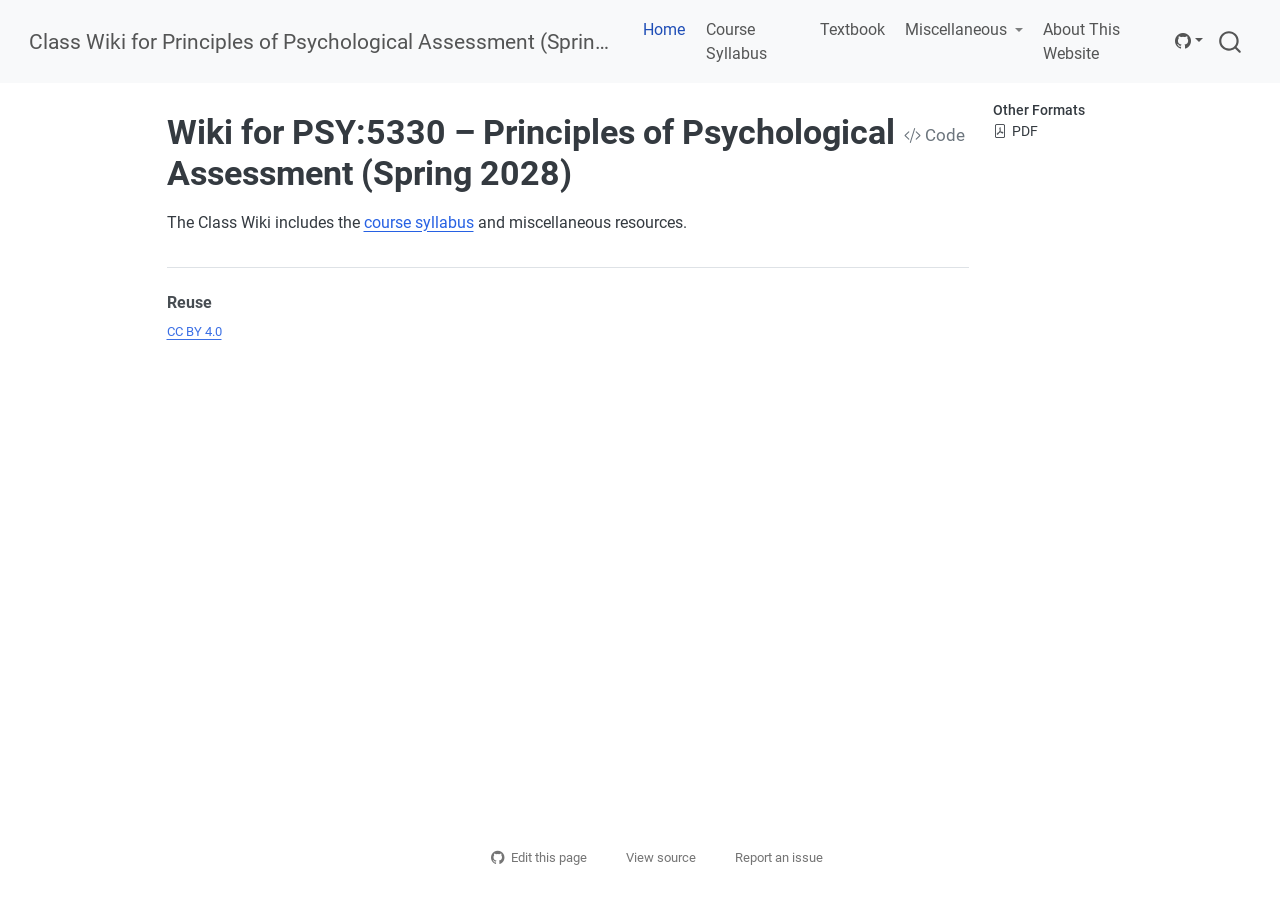
==== commit ad538ed0: "Built site for gh-pages" ====
--- a/index.html
+++ b/index.html
@@ -2,7 +2,7 @@
 <html xmlns="http://www.w3.org/1999/xhtml" lang="en" xml:lang="en"><head>
 
 <meta charset="utf-8">
-<meta name="generator" content="quarto-1.10.18">
+<meta name="generator" content="quarto-1.11.9">
 
 <meta name="viewport" content="width=device-width, initial-scale=1.0, user-scalable=yes">
 
@@ -75,14 +75,15 @@
 <meta name="quarto:offset" content="./">
 <script src="site_libs/quarto-html/quarto.js" type="module"></script>
 <script src="site_libs/quarto-html/tabsets/tabsets.js" type="module"></script>
+<script src="site_libs/quarto-html/scrollable-regions/scrollable-regions.js" type="module"></script>
 <script src="site_libs/quarto-html/popper.min.js"></script>
 <script src="site_libs/quarto-html/tippy.umd.min.js"></script>
 <script src="site_libs/quarto-html/anchor.min.js"></script>
 <link href="site_libs/quarto-html/tippy.css" rel="stylesheet">
-<link href="site_libs/quarto-html/quarto-syntax-highlighting-3419ea62b3ca2d77d3d547f86109e84e.css" rel="stylesheet" id="quarto-text-highlighting-styles">
+<link href="site_libs/quarto-html/quarto-syntax-highlighting-7b1528b1cba7e9f63f59baa7408a6f56.css" rel="stylesheet" id="quarto-text-highlighting-styles">
 <script src="site_libs/bootstrap/bootstrap.min.js"></script>
 <link href="site_libs/bootstrap/bootstrap-icons.css" rel="stylesheet">
-<link href="site_libs/bootstrap/bootstrap-331c01ae5bcb8b1def0474f38323fa04.min.css" rel="stylesheet" append-hash="true" id="quarto-bootstrap" data-mode="light">
+<link href="site_libs/bootstrap/bootstrap-3e874bf94cd87f2917f91a2f3f3b98e6.min.css" rel="stylesheet" append-hash="true" id="quarto-bootstrap" data-mode="light">
 <script id="quarto-search-options" type="application/json">{
   "location": "navbar",
   "copy-button": false,
@@ -126,19 +127,18 @@
 <link rel="stylesheet" href="font/css/roboto.css">
 </head>
 
-<body class="nav-fixed quarto-light">
+<body class="nav-fixed quarto-light"><a id="quarto-skip-link" class="visually-hidden-focusable" href="#quarto-document-content">Skip to main content</a>
 
 <div id="quarto-search-results"></div>
   <header id="quarto-header" class="headroom fixed-top">
-    <nav class="navbar navbar-expand-lg " data-bs-theme="dark">
+    <nav class="navbar navbar-expand-lg " data-bs-theme="dark" aria-label="Site">
       <div class="navbar-container container-fluid">
       <div class="navbar-brand-container mx-auto">
     <a class="navbar-brand" href="./index.html">
     <span class="navbar-title">Class Wiki for Principles of Psychological Assessment (Spring 2028)</span>
     </a>
   </div>
-            <div id="quarto-search" class="" title="Search"></div>
-          <button class="navbar-toggler" type="button" data-bs-toggle="collapse" data-bs-target="#navbarCollapse" aria-controls="navbarCollapse" role="menu" aria-expanded="false" aria-label="Toggle navigation" onclick="if (window.quartoToggleHeadroom) { window.quartoToggleHeadroom(); }">
+          <button class="navbar-toggler" type="button" data-bs-toggle="collapse" data-bs-target="#navbarCollapse" aria-controls="navbarCollapse" aria-expanded="false" aria-label="Toggle navigation" onclick="if (window.quartoToggleHeadroom) { window.quartoToggleHeadroom(); }">
   <span class="navbar-toggler-icon"></span>
 </button>
           <div class="collapse navbar-collapse" id="navbarCollapse">
@@ -189,6 +189,7 @@
       </ul>
     </div>
 </div>
+            <div id="quarto-search" class="" title="Search"></div>
       </div> <!-- /container-fluid -->
     </nav>
 </header>
@@ -200,7 +201,7 @@
         
     <div class="quarto-alternate-formats"><h2>Other Formats</h2><ul><li><a href="index.pdf"><i class="bi bi-file-pdf"></i>PDF</a></li></ul></div></div>
 <!-- main -->
-<main class="content" id="quarto-document-content">
+<main class="content" id="quarto-document-content" tabindex="-1">
 
 <header id="title-block-header" class="quarto-title-block default">
 <div class="quarto-title">
@@ -353,11 +354,30 @@
       var localhostRegex = new RegExp(/^(?:http|https):\/\/localhost\:?[0-9]*\//);
       var mailtoRegex = new RegExp(/^mailto:/);
         var filterRegex = new RegExp("https:\/\/isaactpetersen\.github\.io\/psy-5330-2028-spring\/");
+      const newWindowLabel = "(opens in a new tab)";
+      const newWindowNoteId = "quarto-ext-newwindow-label";
+      // Links reference one hidden label through aria-describedby, so the
+      // announcement never changes their accessible name.
+      var describeNewWindow = (link) => {
+        if (!window.document.getElementById(newWindowNoteId)) {
+          var newWindowNote = window.document.createElement("span");
+          newWindowNote.id = newWindowNoteId;
+          newWindowNote.hidden = true;
+          newWindowNote.textContent = newWindowLabel;
+          window.document.body.appendChild(newWindowNote);
+        }
+        var describedBy = (link.getAttribute("aria-describedby") || "").split(/\s+/).filter(Boolean);
+        if (!describedBy.includes(newWindowNoteId)) {
+          describedBy.push(newWindowNoteId);
+          link.setAttribute("aria-describedby", describedBy.join(" "));
+        }
+      }
       var isInternal = (href) => {
           return filterRegex.test(href) || localhostRegex.test(href) || mailtoRegex.test(href);
       }
       // Inspect non-navigation links and adorn them if external
-     var links = window.document.querySelectorAll('a[href]:not(.nav-link):not(.navbar-brand):not(.toc-action):not(.sidebar-link):not(.sidebar-item-toggle):not(.pagination-link):not(.no-external):not([aria-hidden]):not(.dropdown-item):not(.quarto-navigation-tool):not(.about-link)');
+      window.quartoDecorateExternalLinks = function (root) {
+     var links = (root || window.document).querySelectorAll('a[href]:not(.nav-link):not(.navbar-brand):not(.toc-action):not(.sidebar-link):not(.sidebar-item-toggle):not(.pagination-link):not(.no-external):not([aria-hidden]):not(.dropdown-item):not(.quarto-navigation-tool):not(.about-link)');
       for (var i=0; i<links.length; i++) {
         const link = links[i];
         if (!isInternal(link.href)) {
@@ -371,8 +391,70 @@
             if (link.getAttribute("rel") === null) {
               link.setAttribute("rel", "noopener");
             }
-        }
-      }
+            describeNewWindow(link);
+          if (!link.classList.contains('no-external-icon')) {
+          }
+        }
+      }
+      };
+      window.quartoDecorateExternalLinks(window.document);
+    // Esc closes the popup (WCAG 1.4.13) and focus leaving both trigger and
+    // popup closes it (WCAG 2.4.11); tippy handles neither for interactive popups.
+    const hideOnEscAndFocusOut = {
+      name: 'hideOnEscAndFocusOut',
+      defaultValue: true,
+      fn(instance) {
+        const dismiss = () => {
+          // A show scheduled by the trigger delay would otherwise reopen it
+          instance.clearDelayTimeouts();
+          instance.hide();
+        };
+        const onKeyDown = (event) => {
+          if (event.key !== 'Escape') {
+            return;
+          }
+          // Keep Esc from also reaching page handlers (e.g. reveal.js overview),
+          // except an open reveal.js slide menu, which Esc should close too.
+          // The menu handles keys only when its keyboard option is on.
+          const menuHandlesEsc = window.Reveal?.getPlugin?.('menu')?.isOpen() &&
+            window.Reveal.getConfig().menu?.keyboard !== false;
+          if (!menuHandlesEsc) {
+            event.stopPropagation();
+          }
+          if (instance.popper.contains(window.document.activeElement)) {
+            // Disabled while refocusing so the focus trigger does not reopen it
+            instance.disable();
+            instance.reference.focus();
+            instance.enable();
+          }
+          dismiss();
+        };
+        const onFocusOut = (event) => {
+          const target = event.relatedTarget;
+          if (target && !instance.reference.contains(target) &&
+              !instance.popper.contains(target)) {
+            dismiss();
+          }
+        };
+        // On the trigger too: a click trigger (code-annotations: select) has no
+        // blur handling. Attached for the instance's lifetime so leaving the
+        // trigger also cancels a show still pending on the trigger delay.
+        instance.reference.addEventListener('focusout', onFocusOut);
+        return {
+          onShow() {
+            window.document.addEventListener('keydown', onKeyDown, true);
+            instance.popper.addEventListener('focusout', onFocusOut);
+          },
+          onHide() {
+            window.document.removeEventListener('keydown', onKeyDown, true);
+            instance.popper.removeEventListener('focusout', onFocusOut);
+          },
+          onDestroy() {
+            instance.reference.removeEventListener('focusout', onFocusOut);
+          },
+        };
+      },
+    };
     function tippyHover(el, contentFn, onTriggerFn, onUntriggerFn) {
       const config = {
         allowHTML: true,
@@ -386,6 +468,7 @@
         interactiveBorder: 10,
         theme: 'quarto',
         placement: 'bottom-start',
+        plugins: [hideOnEscAndFocusOut],
       };
       if (contentFn) {
         config.content = contentFn;
@@ -548,44 +631,54 @@
           const lineIds = lines.map((line) => {
             return targetCell + "-" + line;
           })
-          let top = null;
-          let height = null;
-          let parent = null;
+          // Each band is positioned against its own containing block, which is
+          // not the offsetParent of the lines, so place it from client rects.
+          const placeBand = (band, firstEl, lastEl, codeBlock) => {
+            const container = band.offsetParent;
+            if (container === null) {
+              return;
+            }
+            const containerRect = container.getBoundingClientRect();
+            // Reveal.js scales slides with a transform, so convert client
+            // pixels back to the CSS pixels of the container.
+            const scale = containerRect.height / container.offsetHeight || 1;
+            const firstRect = firstEl.getBoundingClientRect();
+            const lastRect = lastEl.getBoundingClientRect();
+            const top = (firstRect.top - containerRect.top) / scale - container.clientTop + container.scrollTop;
+            const height = (lastRect.bottom - firstRect.top) / scale;
+            band.style.top = top - 2 + "px";
+            band.style.height = height + 4 + "px";
+            if (codeBlock) {
+              // Without the copy button wrapper, the containing block is wider
+              // than the code block, so span the code block explicitly.
+              const blockRect = codeBlock.getBoundingClientRect();
+              band.style.left = (blockRect.left - containerRect.left) / scale - container.clientLeft + container.scrollLeft + "px";
+              band.style.width = blockRect.width / scale + "px";
+            }
+          };
           if (lineIds.length > 0) {
-              //compute the position of the single el (top and bottom and make a div)
-              const el = window.document.getElementById(lineIds[0]);
-              top = el.offsetTop;
-              height = el.offsetHeight;
-              parent = el.parentElement.parentElement;
-            if (lineIds.length > 1) {
-              const lastEl = window.document.getElementById(lineIds[lineIds.length - 1]);
-              const bottom = lastEl.offsetTop + lastEl.offsetHeight;
-              height = bottom - top;
-            }
-            if (top !== null && height !== null && parent !== null) {
-              // cook up a div (if necessary) and position it 
-              let div = window.document.getElementById("code-annotation-line-highlight");
-              if (div === null) {
-                div = window.document.createElement("div");
-                div.setAttribute("id", "code-annotation-line-highlight");
-                div.style.position = 'absolute';
-                parent.appendChild(div);
-              }
-              div.style.top = top - 2 + "px";
-              div.style.height = height + 4 + "px";
-              div.style.left = 0;
-              let gutterDiv = window.document.getElementById("code-annotation-line-highlight-gutter");
-              if (gutterDiv === null) {
-                gutterDiv = window.document.createElement("div");
-                gutterDiv.setAttribute("id", "code-annotation-line-highlight-gutter");
-                gutterDiv.style.position = 'absolute';
-                const codeCell = window.document.getElementById(targetCell);
-                const gutter = codeCell.querySelector('.code-annotation-gutter');
-                gutter.appendChild(gutterDiv);
-              }
-              gutterDiv.style.top = top - 2 + "px";
-              gutterDiv.style.height = height + 4 + "px";
-            }
+            const el = window.document.getElementById(lineIds[0]);
+            const lastEl = window.document.getElementById(lineIds[lineIds.length - 1]);
+            const parent = el.parentElement.parentElement;
+            // cook up a div (if necessary) and position it
+            let div = window.document.getElementById("code-annotation-line-highlight");
+            if (div === null) {
+              div = window.document.createElement("div");
+              div.setAttribute("id", "code-annotation-line-highlight");
+              div.style.position = 'absolute';
+              parent.appendChild(div);
+            }
+            placeBand(div, el, lastEl, parent.closest("div.sourceCode") || parent);
+            let gutterDiv = window.document.getElementById("code-annotation-line-highlight-gutter");
+            if (gutterDiv === null) {
+              gutterDiv = window.document.createElement("div");
+              gutterDiv.setAttribute("id", "code-annotation-line-highlight-gutter");
+              gutterDiv.style.position = 'absolute';
+              const codeCell = window.document.getElementById(targetCell);
+              const gutter = codeCell.querySelector('.code-annotation-gutter');
+              gutter.appendChild(gutterDiv);
+            }
+            placeBand(gutterDiv, el, lastEl);
             selectedAnnoteEl = annoteEl;
           }
         };
@@ -683,6 +776,9 @@
       }
     }
   });
+  </script>
+  <script type="application/javascript">
+  window.quartoScrollableRegionsLabels = {"code":"Scrollable code","output":"Scrollable output"};
   </script><div class="modal fade" id="quarto-embedded-source-code-modal" tabindex="-1" aria-labelledby="quarto-embedded-source-code-modal-label" aria-hidden="true"><div class="modal-dialog modal-dialog-scrollable"><div class="modal-content"><div class="modal-header"><h5 class="modal-title" id="quarto-embedded-source-code-modal-label">Source Code</h5><button class="btn-close" data-bs-dismiss="modal"></button></div><div class="modal-body"><div class="">
 <div class="code-copy-outer-scaffold"><div class="sourceCode" id="cb1" data-shortcodes="false"><pre class="sourceCode markdown code-with-copy"><code class="sourceCode markdown"><span id="cb1-1"><a href="#cb1-1" aria-hidden="true" tabindex="-1"></a><span class="co">---</span></span>
 <span id="cb1-2"><a href="#cb1-2" aria-hidden="true" tabindex="-1"></a><span class="an">title:</span><span class="co"> "Wiki for PSY:5330 – Principles of Psychological Assessment (Spring 2028)"</span></span>
--- a/site_libs/quarto-html/quarto-syntax-highlighting-7b1528b1cba7e9f63f59baa7408a6f56.css
+++ b/site_libs/quarto-html/quarto-syntax-highlighting-7b1528b1cba7e9f63f59baa7408a6f56.css
@@ -0,0 +1,233 @@
+/* quarto syntax highlight colors */
+:root {
+  --quarto-hl-ot-color: #d91e18;
+  --quarto-hl-at-color: #a55a00;
+  --quarto-hl-ss-color: #008000;
+  --quarto-hl-an-color: #696969;
+  --quarto-hl-fu-color: #06287e;
+  --quarto-hl-st-color: #008000;
+  --quarto-hl-cf-color: #d91e18;
+  --quarto-hl-op-color: #00769e;
+  --quarto-hl-er-color: #7928a1;
+  --quarto-hl-bn-color: #7928a1;
+  --quarto-hl-al-color: #7928a1;
+  --quarto-hl-va-color: #a55a00;
+  --quarto-hl-bu-color: inherit;
+  --quarto-hl-ex-color: inherit;
+  --quarto-hl-pp-color: #7928a1;
+  --quarto-hl-in-color: #696969;
+  --quarto-hl-vs-color: #008000;
+  --quarto-hl-wa-color: #696969;
+  --quarto-hl-do-color: #696969;
+  --quarto-hl-im-color: inherit;
+  --quarto-hl-ch-color: #008000;
+  --quarto-hl-dt-color: #7928a1;
+  --quarto-hl-fl-color: #a55a00;
+  --quarto-hl-co-color: #696969;
+  --quarto-hl-cv-color: #696969;
+  --quarto-hl-cn-color: #d91e18;
+  --quarto-hl-sc-color: #00769e;
+  --quarto-hl-dv-color: #7928a1;
+  --quarto-hl-kw-color: #d91e18;
+}
+
+/* other quarto variables */
+:root {
+  --quarto-font-monospace: SFMono-Regular, Menlo, Monaco, Consolas, "Liberation Mono", "Courier New", monospace;
+}
+
+/* syntax highlight based on Pandoc's rules */
+pre > code.sourceCode > span {
+  color: #545454;
+}
+
+code.sourceCode > span {
+  color: #545454;
+}
+
+div.sourceCode,
+div.sourceCode pre.sourceCode {
+  color: #545454;
+}
+
+/* Normal */
+code span {
+  color: #545454;
+}
+
+/* Alert */
+code span.al {
+  color: #7928a1;
+  font-style: inherit;
+}
+
+/* Annotation */
+code span.an {
+  color: #696969;
+  font-style: inherit;
+}
+
+/* Attribute */
+code span.at {
+  color: #a55a00;
+  font-style: inherit;
+}
+
+/* BaseN */
+code span.bn {
+  color: #7928a1;
+  font-style: inherit;
+}
+
+/* BuiltIn */
+code span.bu {
+  font-style: inherit;
+}
+
+/* ControlFlow */
+code span.cf {
+  color: #d91e18;
+  font-style: inherit;
+}
+
+/* Char */
+code span.ch {
+  color: #008000;
+  font-style: inherit;
+}
+
+/* Constant */
+code span.cn {
+  color: #d91e18;
+  font-style: inherit;
+}
+
+/* Comment */
+code span.co {
+  color: #696969;
+  font-style: inherit;
+}
+
+/* CommentVar */
+code span.cv {
+  color: #696969;
+  font-style: italic;
+}
+
+/* Documentation */
+code span.do {
+  color: #696969;
+  font-style: italic;
+}
+
+/* DataType */
+code span.dt {
+  color: #7928a1;
+  font-style: inherit;
+}
+
+/* DecVal */
+code span.dv {
+  color: #7928a1;
+  font-style: inherit;
+}
+
+/* Error */
+code span.er {
+  color: #7928a1;
+  font-style: inherit;
+}
+
+/* Extension */
+code span.ex {
+  font-style: inherit;
+}
+
+/* Float */
+code span.fl {
+  color: #a55a00;
+  font-style: inherit;
+}
+
+/* Function */
+code span.fu {
+  color: #06287e;
+  font-style: inherit;
+}
+
+/* Import */
+code span.im {
+  font-style: inherit;
+}
+
+/* Information */
+code span.in {
+  color: #696969;
+  font-style: inherit;
+}
+
+/* Keyword */
+code span.kw {
+  color: #d91e18;
+  font-style: inherit;
+}
+
+/* Operator */
+code span.op {
+  color: #00769e;
+  font-style: inherit;
+}
+
+/* Other */
+code span.ot {
+  color: #d91e18;
+  font-style: inherit;
+}
+
+/* Preprocessor */
+code span.pp {
+  color: #7928a1;
+  font-style: inherit;
+}
+
+/* SpecialChar */
+code span.sc {
+  color: #00769e;
+  font-style: inherit;
+}
+
+/* SpecialString */
+code span.ss {
+  color: #008000;
+  font-style: inherit;
+}
+
+/* String */
+code span.st {
+  color: #008000;
+  font-style: inherit;
+}
+
+/* Variable */
+code span.va {
+  color: #a55a00;
+  font-style: inherit;
+}
+
+/* VerbatimString */
+code span.vs {
+  color: #008000;
+  font-style: inherit;
+}
+
+/* Warning */
+code span.wa {
+  color: #696969;
+  font-style: italic;
+}
+
+.prevent-inlining {
+  content: "</";
+}
+
+/*# sourceMappingURL=294b23aea3286da96f76f9e9c0ed8985.css.map */
